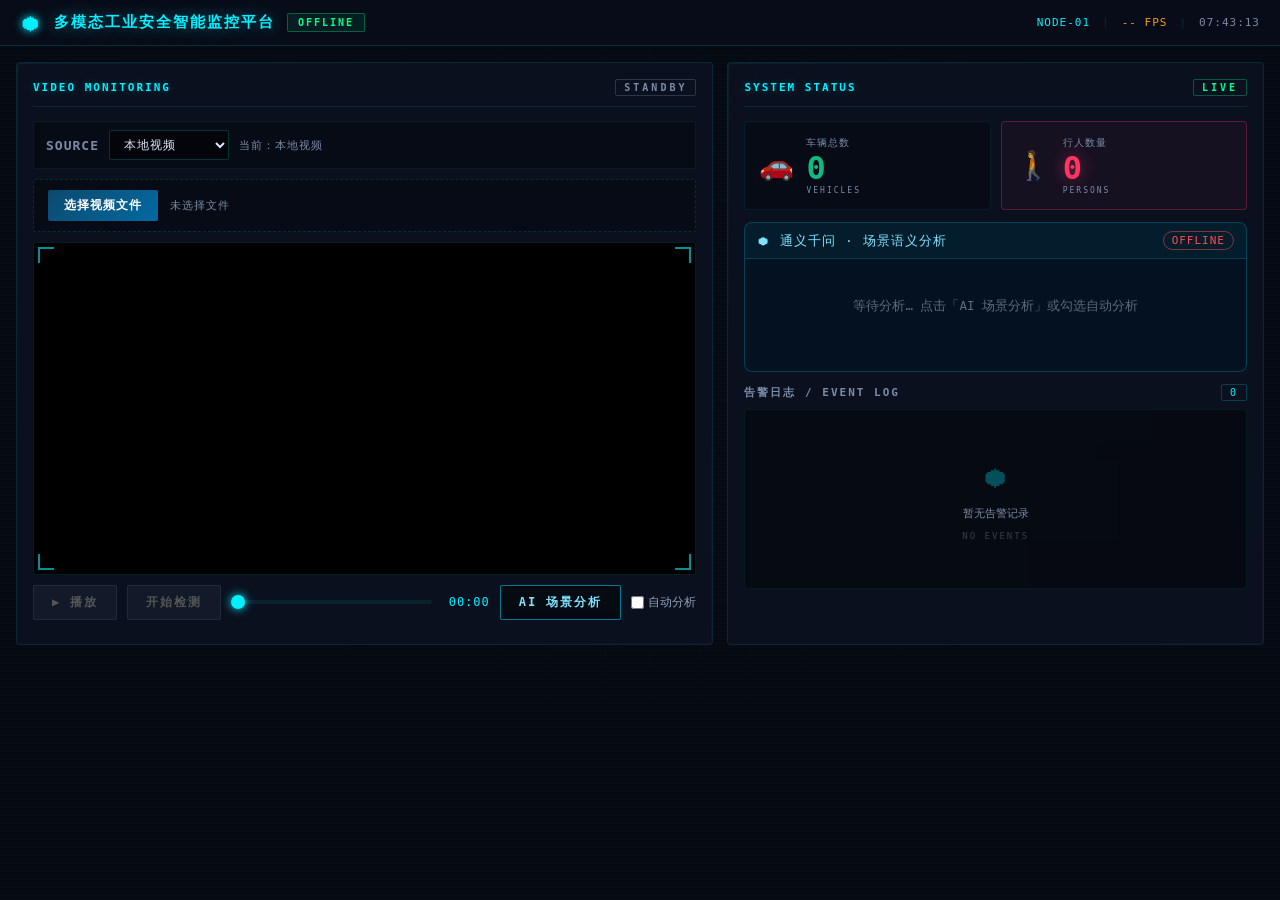
==== index.html @ 7e9e4f60 "chore(R0): 项目初始化，密钥改环境变量，补充 .gitignore/README/requirements" ====
<!DOCTYPE html>
<html lang="zh-CN">
<head>
  <meta charset="UTF-8">
  <meta name="viewport" content="width=device-width, initial-scale=1.0">
  <title>多模态工业安全智能监控平台</title>
  <link rel="stylesheet" href="./css/style.css">
</head>
<body>

<!-- 背景层 -->
<div class="starfield" id="starfield"></div>
<div class="grid-overlay"></div>
<div class="scanlines"></div>

<!-- 顶部导航 -->
<header>
  <div class="header-left">
    <span class="logo-hex">⬢</span>
    <h1>多模态工业安全智能监控平台</h1>
    <span class="badge" id="wsBadge">ONLINE</span>
  </div>
  <div class="header-right">
    <span class="sys-node">NODE-01</span>
    <span class="header-sep">|</span>
    <span class="sys-fps" id="sysFps">-- FPS</span>
    <span class="header-sep">|</span>
    <span id="clock">--:--:--</span>
  </div>
</header>

<!-- 主体 -->
<div class="container">

  <!-- 左：视频监控 -->
  <div class="card video-card">
    <div class="card-hud-top">
      <span class="hud-label">VIDEO MONITORING</span>
      <span class="hud-status" id="detectStatus">STANDBY</span>
    </div>

    <!-- 数据源 -->
    <div class="source-row">
      <label>SOURCE</label>
      <select id="sourceType">
        <option value="file" selected>本地视频</option>
        <option value="camera">摄像头实时流</option>
      </select>
      <span class="hint" id="sourceHint">当前：本地视频</span>
    </div>

    <!-- 文件选择 -->
    <div class="file-select">
      <label for="videoFile">选择视频文件</label>
      <input type="file" id="videoFile" accept="video/*">
      <span id="fileName">未选择文件</span>
    </div>

    <!-- 视频区 -->
    <div class="video-wrapper">
      <div class="video-wrap">
        <canvas id="videoCanvas"></canvas>
        <div class="video-frame-corners">
          <span class="vfc tl"></span>
          <span class="vfc tr"></span>
          <span class="vfc bl"></span>
          <span class="vfc br"></span>
        </div>
      </div>

      <!-- 控件 -->
      <div class="controls">
        <button id="playPauseBtn" disabled>▶ 播放</button>
        <button id="btnStartDetected" disabled>开始检测</button>
        <input type="range" id="progressBar" min="0" max="1000" value="0">
        <span class="time-label" id="timeLabel">00:00</span>
      </div>
    </div>
  </div>

  <!-- 右：状态 + 日志 -->
  <div class="card">
    <div class="card-hud-top">
      <span class="hud-label">SYSTEM STATUS</span>
      <span class="hud-status pulse" id="liveBadge">LIVE</span>
    </div>

    <!-- 状态统计 -->
    <div class="status-grid">
      <div class="status-item safe">
        <div class="status-icon">🚗</div>
        <div class="status-info">
          <span class="label">车辆总数</span>
          <span class="value" id="vehicleCount">0</span>
          <span class="unit">VEHICLES</span>
        </div>
      </div>
      <div class="status-item danger">
        <div class="status-icon">🚶</div>
        <div class="status-info">
          <span class="label">行人数量</span>
          <span class="value" id="personCount">0</span>
          <span class="unit">PERSONS</span>
        </div>
      </div>
    </div>

    <!-- 日志 -->
    <div class="log-module">
      <div class="log-header">
        <span class="log-title">告警日志 / EVENT LOG</span>
        <span class="log-count" id="logCount">0</span>
      </div>
      <div class="log-container" id="logContainer">
        <div class="log-placeholder" id="logPlaceholder">
          <div class="log-empty-icon">⬢</div>
          <div>暂无告警记录</div>
          <div class="log-empty-sub">NO EVENTS</div>
        </div>
      </div>
    </div>
  </div>

</div>

<script src="./js/app.js"></script>
</body>
</html>
---- css/style.css ----
/* ============================================
   科幻风仪表盘 — CYBERPUNK HUD THEME
   ============================================ */

:root {
  --cyan: #00f0ff;
  --cyan-dim: #00b8d4;
  --magenta: #c026d3;
  --neon-green: #00ff88;
  --neon-red: #ff3366;
  --amber: #f59e0b;
  --dark-bg: #060b14;
  --panel-bg: rgba(12, 18, 34, 0.85);
  --panel-border: rgba(0, 240, 255, 0.1);
  --text: #dce6f7;
  --text-dim: #7a8ba8;
  --line: rgba(0, 240, 255, 0.08);
  --blue: #0ea5e9;
  --green: #10b981;
  --red: #ef4444;
  --orange: #f59e0b;
}

* { box-sizing: border-box; margin: 0; padding: 0; }

/* ===== 背景层 ===== */
body {
  background: var(--dark-bg);
  color: var(--text);
  font-family: "PingFang SC", "Microsoft YaHei", "Rajdhani", "Orbitron", monospace;
  min-height: 100vh;
  position: relative;
  overflow-x: hidden;
}

.starfield {
  position: fixed;
  inset: 0;
  pointer-events: none;
  z-index: 0;
}

.star {
  position: absolute;
  background: #fff;
  border-radius: 50%;
  animation: starPulse ease-in-out infinite alternate;
}

@keyframes starPulse {
  0% { box-shadow: 0 0 1px rgba(255,255,255,0.2); }
  100% { box-shadow: 0 0 4px rgba(0,240,255,0.6), 0 0 8px rgba(0,240,255,0.3); }
}

.grid-overlay {
  position: fixed;
  inset: 0;
  pointer-events: none;
  z-index: 0;
  background-image:
    linear-gradient(rgba(0, 240, 255, 0.025) 1px, transparent 1px),
    linear-gradient(90deg, rgba(0, 240, 255, 0.025) 1px, transparent 1px);
  background-size: 50px 50px;
  mask-image: radial-gradient(ellipse 60% 60% at 50% 40%, black 40%, transparent 70%);
}

.scanlines {
  position: fixed;
  inset: 0;
  pointer-events: none;
  z-index: 0;
  background: repeating-linear-gradient(
    0deg,
    transparent,
    transparent 2px,
    rgba(0, 0, 0, 0.05) 2px,
    rgba(0, 0, 0, 0.05) 4px
  );
}

/* ===== 顶部导航 ===== */
header {
  position: sticky;
  top: 0;
  z-index: 100;
  display: flex;
  align-items: center;
  justify-content: space-between;
  padding: 10px 20px;
  background: rgba(8, 13, 26, 0.9);
  border-bottom: 1px solid rgba(0, 240, 255, 0.15);
  backdrop-filter: blur(12px);
  flex-wrap: wrap;
  gap: 8px;
}

.header-left,
.header-right {
  display: flex;
  align-items: center;
  gap: 12px;
}

.logo-hex {
  font-size: 22px;
  color: var(--cyan);
  text-shadow: 0 0 10px var(--cyan);
  animation: hexPulse 3s ease-in-out infinite;
}

@keyframes hexPulse {
  0%, 100% { opacity: 0.7; }
  50% { opacity: 1; }
}

header h1 {
  font-size: 15px;
  font-weight: 700;
  letter-spacing: 2px;
  color: var(--cyan);
  text-shadow: 0 0 15px rgba(0, 240, 255, 0.4);
}

.badge {
  padding: 3px 10px;
  border-radius: 2px;
  font-size: 10px;
  font-weight: 700;
  letter-spacing: 2px;
  color: var(--neon-green);
  background: rgba(0, 255, 136, 0.08);
  border: 1px solid rgba(0, 255, 136, 0.3);
}

.badge.offline {
  color: var(--neon-red);
  border-color: rgba(255, 51, 102, 0.3);
  background: rgba(255, 51, 102, 0.08);
}

.header-right {
  font-size: 11px;
  color: var(--text-dim);
  letter-spacing: 1px;
}

.header-sep {
  color: rgba(0, 240, 255, 0.15);
}

.sys-node {
  color: var(--cyan);
}

.sys-fps {
  color: var(--amber);
}

/* ===== 主布局 ===== */
.container {
  position: relative;
  z-index: 1;
  max-width: 1400px;
  margin: 0 auto;
  padding: 16px;
  display: grid;
  grid-template-columns: 1.3fr 1fr;
  gap: 14px;
}

/* ===== 卡片 ===== */
.card {
  position: relative;
  background: var(--panel-bg);
  border: 1px solid var(--panel-border);
  border-radius: 4px;
  padding: 16px;
  backdrop-filter: blur(15px);
  overflow: hidden;
}

/* 卡片发光边框 */
.card::after {
  content: "";
  position: absolute;
  inset: 0;
  border-radius: 4px;
  pointer-events: none;
  z-index: 0;
  border: 1px solid transparent;
  background: linear-gradient(
    135deg,
    rgba(0, 240, 255, 0.08) 0%,
    transparent 30%,
    transparent 70%,
    rgba(192, 38, 211, 0.06) 100%
  ) border-box;
  -webkit-mask: linear-gradient(#fff 0 0) padding-box, linear-gradient(#fff 0 0);
  -webkit-mask-composite: xor;
  mask-composite: exclude;
}

/* HUD 顶部条 */
.card-hud-top {
  display: flex;
  justify-content: space-between;
  align-items: center;
  margin-bottom: 14px;
  padding-bottom: 10px;
  border-bottom: 1px solid rgba(0, 240, 255, 0.1);
  position: relative;
  z-index: 1;
}

.hud-label {
  font-size: 11px;
  font-weight: 700;
  letter-spacing: 2px;
  color: var(--cyan);
  text-shadow: 0 0 8px rgba(0, 240, 255, 0.3);
}

.hud-status {
  font-size: 10px;
  font-weight: 700;
  letter-spacing: 3px;
  color: var(--text-dim);
  padding: 2px 8px;
  border: 1px solid rgba(120, 140, 168, 0.3);
  border-radius: 2px;
}

.hud-status.pulse {
  color: var(--neon-green);
  border-color: rgba(0, 255, 136, 0.3);
  animation: statusPulse 2s ease-in-out infinite;
}

@keyframes statusPulse {
  0%, 100% { opacity: 1; }
  50% { opacity: 0.5; }
}

/* ===== 数据源选择 ===== */
.source-row {
  position: relative;
  z-index: 1;
  display: flex;
  align-items: center;
  gap: 10px;
  margin-bottom: 10px;
  padding: 8px 12px;
  background: rgba(0, 0, 0, 0.3);
  border: 1px solid rgba(0, 240, 255, 0.08);
  border-radius: 2px;
  flex-wrap: wrap;
  font-size: 13px;
}

.source-row label {
  color: var(--text-dim);
  font-weight: 600;
  letter-spacing: 1px;
}

.hint {
  font-size: 11px;
  color: var(--text-dim);
  letter-spacing: 1px;
}

/* ===== 文件选择 ===== */
.file-select {
  position: relative;
  z-index: 1;
  display: flex;
  align-items: center;
  gap: 12px;
  margin-bottom: 10px;
  padding: 10px 14px;
  background: rgba(0, 0, 0, 0.3);
  border: 1px dashed rgba(0, 240, 255, 0.15);
  border-radius: 2px;
  flex-wrap: wrap;
}

.file-select label {
  padding: 7px 16px;
  background: linear-gradient(135deg, #0c4a6e, #0369a1);
  color: #fff;
  font-size: 12px;
  font-weight: 600;
  letter-spacing: 1px;
  cursor: pointer;
  border-radius: 2px;
  transition: all 0.2s;
}

.file-select label:hover {
  box-shadow: 0 0 15px rgba(0, 240, 255, 0.3);
  transform: translateY(-1px);
}

.file-select input[type=file] { display: none; }

#fileName {
  font-size: 11px;
  color: var(--text-dim);
  letter-spacing: 1px;
}

/* ===== 视频区 ===== */
.video-wrapper {
  position: relative;
  z-index: 1;
}

.video-wrap {
  position: relative;
  background: #000;
  border-radius: 4px;
  overflow: hidden;
  border: 1px solid rgba(0, 240, 255, 0.12);
  margin-bottom: 10px;
}

#videoCanvas {
  width: 100%;
  display: block;
  max-height: 58vh;
  background: #000;
}

/* 视频框角标 */
.video-frame-corners .vfc {
  position: absolute;
  width: 16px;
  height: 16px;
  pointer-events: none;
  z-index: 2;
  opacity: 0.6;
}
.vfc.tl { top: 4px; left: 4px; border-top: 2px solid var(--cyan); border-left: 2px solid var(--cyan); }
.vfc.tr { top: 4px; right: 4px; border-top: 2px solid var(--cyan); border-right: 2px solid var(--cyan); }
.vfc.bl { bottom: 4px; left: 4px; border-bottom: 2px solid var(--cyan); border-left: 2px solid var(--cyan); }
.vfc.br { bottom: 4px; right: 4px; border-bottom: 2px solid var(--cyan); border-right: 2px solid var(--cyan); }

/* ===== 控件 ===== */
.controls {
  position: relative;
  z-index: 1;
  margin-bottom: 8px;
  display: flex;
  align-items: center;
  gap: 10px;
  flex-wrap: wrap;
}

.ctrl-label {
  font-size: 12px;
  color: var(--text-dim);
  letter-spacing: 1px;
}

button {
  padding: 8px 18px;
  border: 1px solid rgba(0, 240, 255, 0.3);
  border-radius: 2px;
  font-size: 12px;
  font-weight: 700;
  cursor: pointer;
  font-family: inherit;
  letter-spacing: 2px;
  transition: all 0.25s;
  background: rgba(0, 0, 0, 0.4);
  color: var(--text-dim);
}

#playPauseBtn {
  background: rgba(14, 165, 233, 0.15);
  border-color: rgba(14, 165, 233, 0.4);
  color: var(--cyan);
}

#playPauseBtn:hover {
  background: rgba(14, 165, 233, 0.25);
  box-shadow: 0 0 15px rgba(0, 240, 255, 0.2);
}

#playPauseBtn:disabled {
  background: rgba(120, 140, 168, 0.08);
  border-color: rgba(120, 140, 168, 0.15);
  color: #555;
  cursor: not-allowed;
}

#btnStartDetected {
  background: rgba(16, 185, 129, 0.15);
  border-color: rgba(16, 185, 129, 0.4);
  color: var(--neon-green);
}

#btnStartDetected:hover {
  background: rgba(16, 185, 129, 0.25);
  box-shadow: 0 0 20px rgba(0, 255, 136, 0.25);
}

#btnStartDetected:disabled {
  background: rgba(120, 140, 168, 0.08);
  border-color: rgba(120, 140, 168, 0.15);
  color: #555;
  cursor: not-allowed;
}

select {
  background: rgba(0, 0, 0, 0.5);
  color: var(--text);
  border: 1px solid rgba(0, 240, 255, 0.2);
  border-radius: 2px;
  padding: 6px 10px;
  font-size: 12px;
  font-family: inherit;
  letter-spacing: 1px;
  cursor: pointer;
  outline: none;
}

select:focus {
  border-color: var(--cyan);
  box-shadow: 0 0 10px rgba(0, 240, 255, 0.15);
}

/* 进度条 */
#progressBar {
  -webkit-appearance: none;
  appearance: none;
  height: 4px;
  flex: 1;
  min-width: 100px;
  background: rgba(0, 240, 255, 0.08);
  border-radius: 2px;
  outline: none;
  cursor: pointer;
}

#progressBar::-webkit-slider-thumb {
  -webkit-appearance: none;
  width: 14px;
  height: 14px;
  border-radius: 50%;
  background: var(--cyan);
  box-shadow: 0 0 10px var(--cyan);
  cursor: pointer;
}

.time-label {
  font-size: 12px;
  color: var(--cyan);
  letter-spacing: 1px;
  min-width: 48px;
  text-align: right;
}

/* ===== 多路监控预览 ===== */
.multi-cam-section {
  position: relative;
  z-index: 1;
  margin-top: 16px;
}

.section-label {
  font-size: 11px;
  color: var(--text-dim);
  letter-spacing: 1px;
  margin-bottom: 10px;
  padding-bottom: 8px;
  border-bottom: 1px solid rgba(0, 240, 255, 0.06);
}

.cam-grid {
  display: grid;
  grid-template-columns: repeat(4, 1fr);
  gap: 10px;
}

.camera-preview {
  background: rgba(0, 0, 0, 0.4);
  border-radius: 4px;
  overflow: hidden;
  border: 1px solid rgba(0, 240, 255, 0.08);
  text-align: center;
  transition: all 0.3s;
}

.camera-preview:hover {
  border-color: rgba(0, 240, 255, 0.3);
  box-shadow: 0 0 12px rgba(0, 240, 255, 0.08);
}

.preview-img {
  height: 70px;
  background: #060b14;
  display: flex;
  align-items: center;
  justify-content: center;
  font-size: 28px;
  opacity: 0.5;
}

.preview-label {
  padding: 7px;
  font-size: 10px;
  color: var(--text-dim);
  letter-spacing: 1px;
  background: rgba(8, 13, 26, 0.8);
  border-top: 1px solid rgba(0, 240, 255, 0.06);
}

/* ===== 状态统计卡片 ===== */
.status-grid {
  position: relative;
  z-index: 1;
  display: grid;
  grid-template-columns: 1fr 1fr;
  gap: 10px;
  margin-bottom: 10px;
}

.status-item {
  padding: 14px;
  border: 1px solid rgba(0, 240, 255, 0.08);
  border-radius: 4px;
  background: rgba(0, 0, 0, 0.3);
  display: flex;
  align-items: center;
  gap: 12px;
  transition: all 0.3s;
}

.status-item .status-icon {
  font-size: 28px;
  opacity: 0.8;
}

.status-item .status-info {
  display: flex;
  flex-direction: column;
  gap: 2px;
}

.status-item .label {
  font-size: 10px;
  color: var(--text-dim);
  letter-spacing: 1px;
}

.status-item .value {
  font-size: 32px;
  font-weight: 900;
  line-height: 1;
  letter-spacing: 2px;
}

.status-item .unit {
  font-size: 8px;
  color: var(--text-dim);
  letter-spacing: 2px;
}

.status-item.safe .value { color: var(--green); }
.status-item.danger .value {
  color: var(--neon-red);
  text-shadow: 0 0 15px rgba(255, 51, 102, 0.5);
  animation: dangerGlow 1s ease-in-out infinite alternate;
}

@keyframes dangerGlow {
  from { text-shadow: 0 0 10px rgba(255, 51, 102, 0.3); }
  to { text-shadow: 0 0 25px rgba(255, 51, 102, 0.7); }
}

.status-item.danger {
  border-color: rgba(255, 51, 102, 0.3);
  background: rgba(255, 51, 102, 0.05);
}

/* ===== 图表 ===== */
#chart-bar {
  position: relative;
  z-index: 1;
  width: 100%;
  height: 200px;
  margin-bottom: 8px;
}

#trendChart {
  position: relative;
  z-index: 1;
  width: 100%;
  height: 220px;
  margin-bottom: 8px;
}

/* ===== 日志模块 ===== */
.log-module {
  position: relative;
  z-index: 1;
  margin-top: 12px;
}

.log-header {
  display: flex;
  align-items: center;
  justify-content: space-between;
  margin-bottom: 8px;
}

.log-title {
  font-size: 11px;
  font-weight: 700;
  letter-spacing: 2px;
  color: var(--text-dim);
}

.log-count {
  font-size: 10px;
  color: var(--cyan);
  letter-spacing: 2px;
  padding: 2px 8px;
  border: 1px solid rgba(0, 240, 255, 0.2);
  border-radius: 2px;
}

.log-container {
  width: 100%;
  height: 180px;
  background: rgba(0, 0, 0, 0.4);
  border: 1px solid rgba(0, 240, 255, 0.08);
  border-radius: 4px;
  padding: 10px 12px;
  overflow-y: auto;
  font-size: 11px;
  line-height: 1.6;
  color: var(--text-dim);
}

.log-placeholder {
  display: flex;
  flex-direction: column;
  align-items: center;
  justify-content: center;
  height: 100%;
  color: var(--text-dim);
  text-align: center;
  gap: 6px;
}

.log-empty-icon {
  font-size: 28px;
  color: var(--cyan);
  opacity: 0.3;
  animation: hexPulse 3s infinite;
}

.log-empty-sub {
  font-size: 9px;
  letter-spacing: 2px;
  opacity: 0.4;
}

.log-item {
  padding: 5px 0;
  border-bottom: 1px solid rgba(0, 240, 255, 0.04);
  letter-spacing: 0.5px;
  font-family: "Consolas", "Courier New", monospace;
  font-size: 11px;
}

.log-item.warn {
  color: var(--neon-red);
  border-left: 2px solid var(--neon-red);
  padding-left: 8px;
}

.log-container::-webkit-scrollbar { width: 4px; }
.log-container::-webkit-scrollbar-thumb {
  background: var(--cyan);
  border-radius: 2px;
  opacity: 0.5;
}
.log-container::-webkit-scrollbar-track {
  background: rgba(0, 0, 0, 0.3);
}

/* ===== 截图模块 ===== */
.snapshot-card {
  grid-column: 1 / -1;
  margin-top: 4px;
}

.snapshot-header {
  position: relative;
  z-index: 1;
  display: flex;
  justify-content: space-between;
  align-items: center;
  margin-bottom: 12px;
}

.snapshot-clear {
  padding: 4px 14px;
  font-size: 10px;
  letter-spacing: 2px;
  border: 1px solid rgba(255, 51, 102, 0.3);
  background: rgba(255, 51, 102, 0.08);
  color: var(--neon-red);
  cursor: pointer;
  border-radius: 2px;
  transition: all 0.2s;
}

.snapshot-clear:hover {
  background: rgba(255, 51, 102, 0.2);
  box-shadow: 0 0 10px rgba(255, 51, 102, 0.2);
}

.empty-snapshot {
  position: relative;
  z-index: 1;
  display: flex;
  align-items: center;
  justify-content: center;
  min-height: 160px;
  flex-direction: column;
  gap: 8px;
  background: rgba(0, 0, 0, 0.3);
  border: 1px dashed rgba(0, 240, 255, 0.1);
  border-radius: 4px;
  color: var(--text-dim);
  font-size: 13px;
  letter-spacing: 1px;
}

.snapshot-empty-icon {
  font-size: 36px;
  color: var(--cyan);
  opacity: 0.25;
}

.snapshot-empty-sub {
  font-size: 10px;
  letter-spacing: 2px;
  opacity: 0.4;
}

.snapshot-preview {
  position: relative;
  z-index: 1;
  background: #000;
  border: 1px solid rgba(255, 51, 102, 0.2);
  border-radius: 4px;
  overflow: hidden;
}

.snapshot-preview img {
  width: 100%;
  max-height: 400px;
  object-fit: contain;
  background: #000;
}

.snapshot-info {
  padding: 10px 14px;
  background: rgba(12, 18, 34, 0.9);
  display: flex;
  flex-wrap: wrap;
  justify-content: space-between;
  align-items: center;
  border-top: 1px solid rgba(0, 240, 255, 0.08);
}

.violation-badge {
  font-weight: 700;
  letter-spacing: 2px;
  font-size: 12px;
  color: var(--neon-red);
}

.snapshot-time {
  font-size: 11px;
  color: var(--text-dim);
  letter-spacing: 1px;
  font-family: "Consolas", monospace;
}

.snapshot-desc {
  padding: 10px 14px;
  font-size: 12px;
  color: var(--text-dim);
  letter-spacing: 1px;
  border-top: 1px solid rgba(0, 240, 255, 0.05);
  background: rgba(0, 0, 0, 0.2);
}

/* ===== 响应式 ===== */
@media (max-width: 1100px) {
  .container {
    grid-template-columns: 1fr;
    padding: 10px;
  }

  .cam-grid {
    grid-template-columns: repeat(2, 1fr);
  }

  #videoCanvas { max-height: 40vh; }

  header {
    padding: 8px 12px;
  }

  header h1 {
    font-size: 12px;
    letter-spacing: 1px;
  }
}

@media (max-width: 600px) {
  .status-grid {
    grid-template-columns: 1fr;
  }

  .cam-grid {
    grid-template-columns: 1fr 1fr;
  }

  .card {
    padding: 10px;
  }

  .header-right {
    display: none;
  }
}
.qwen-list.danger li{color:#ff7a7a;}
.qwen-safe{color:#3ddc97;letter-spacing:1px;padding:4px 0;}
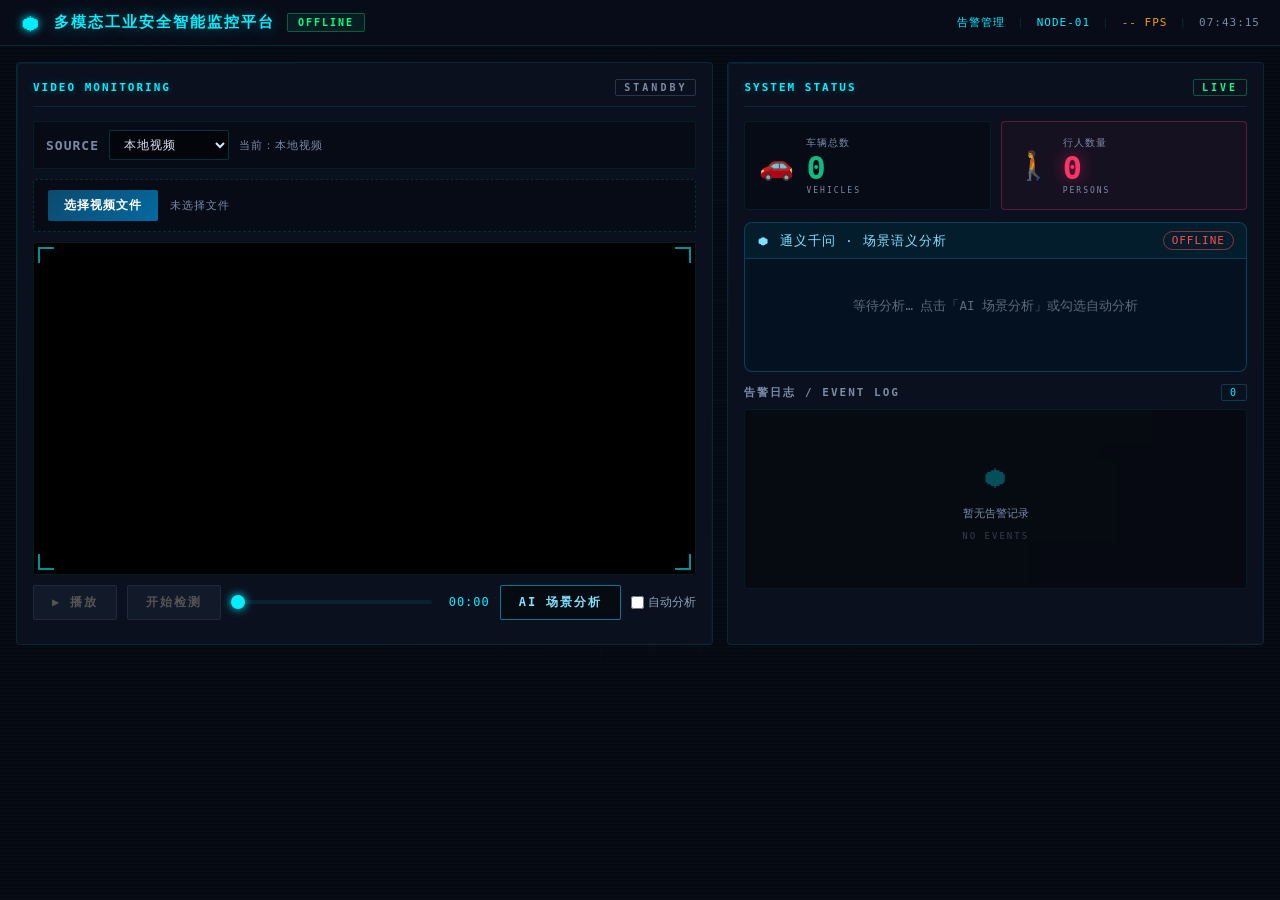
==== commit d2040ad8: "feat(R3): 新增告警管理页，支持筛选、分页与处理/误报驳回" ====
--- a/index.html
+++ b/index.html
@@ -21,6 +21,8 @@
     <span class="badge" id="wsBadge">ONLINE</span>
   </div>
   <div class="header-right">
+    <a href="./alarms.html" style="color:#00f0ff;text-decoration:none;font-size:11px;letter-spacing:1px;">告警管理</a>
+    <span class="header-sep">|</span>
     <span class="sys-node">NODE-01</span>
     <span class="header-sep">|</span>
     <span class="sys-fps" id="sysFps">-- FPS</span>
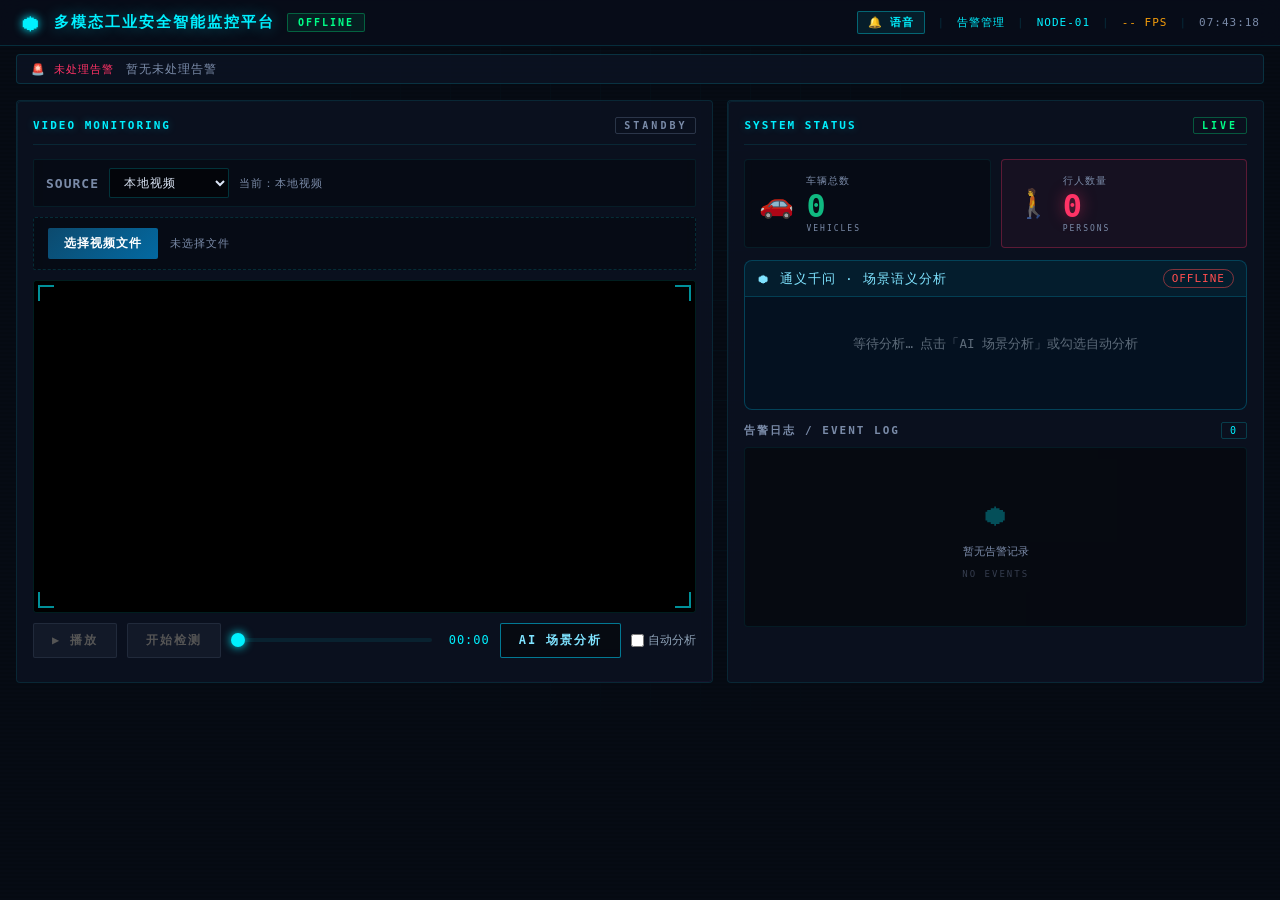
==== commit 6807c6d2: "feat(R5): 新增实时告警 WebSocket 推送、弹窗与语音播报 - 后端新增 NotifyManager 与 /ws/notify 广播通道，save_alarm 返回新建告警并在 /ws" ====
--- a/index.html
+++ b/index.html
@@ -21,6 +21,8 @@
     <span class="badge" id="wsBadge">ONLINE</span>
   </div>
   <div class="header-right">
+    <button id="btnMute" class="mute-btn" title="开启 / 关闭语音播报">🔔 语音</button>
+    <span class="header-sep">|</span>
     <a href="./alarms.html" style="color:#00f0ff;text-decoration:none;font-size:11px;letter-spacing:1px;">告警管理</a>
     <span class="header-sep">|</span>
     <span class="sys-node">NODE-01</span>
@@ -30,6 +32,11 @@
     <span id="clock">--:--:--</span>
   </div>
 </header>
+
+<!-- 滚动告警条：最近 10 条未处理告警，一级红色置顶（R5） -->
+<div class="alarm-ticker" id="alarmTicker">
+  <div class="ticker-empty">暂无未处理告警</div>
+</div>
 
 <!-- 主体 -->
 <div class="container">
@@ -125,6 +132,10 @@
 
 </div>
 
+<!-- 实时告警弹窗容器（R5） -->
+<div class="alarm-pop-stack" id="alarmPopStack"></div>
+
 <script src="./js/app.js"></script>
+<script src="./js/notify.js"></script>
 </body>
 </html>
--- a/css/style.css
+++ b/css/style.css
@@ -843,4 +843,191 @@
   }
 }
 .qwen-list.danger li{color:#ff7a7a;}
-.qwen-safe{color:#3ddc97;letter-spacing:1px;padding:4px 0;}+.qwen-safe{color:#3ddc97;letter-spacing:1px;padding:4px 0;}
+
+/* ============================================
+   R5 实时告警推送：滚动告警条 + 弹窗 + 静音开关
+   ============================================ */
+
+/* 静音按钮 */
+.mute-btn {
+  background: rgba(0, 240, 255, 0.08);
+  border: 1px solid rgba(0, 240, 255, 0.35);
+  color: var(--cyan);
+  font-size: 11px;
+  letter-spacing: 1px;
+  padding: 3px 10px;
+  border-radius: 2px;
+  cursor: pointer;
+  transition: all 0.2s;
+}
+
+.mute-btn:hover {
+  background: rgba(0, 240, 255, 0.2);
+}
+
+.mute-btn.muted {
+  color: var(--text-dim);
+  border-color: rgba(255, 255, 255, 0.2);
+  background: rgba(255, 255, 255, 0.05);
+}
+
+/* 顶部滚动告警条 */
+.alarm-ticker {
+  position: relative;
+  z-index: 2;
+  display: flex;
+  align-items: center;
+  height: 30px;
+  padding: 0 14px;
+  margin: 8px 16px 0;
+  background: rgba(12, 18, 34, 0.9);
+  border: 1px solid rgba(0, 240, 255, 0.15);
+  border-radius: 4px;
+  overflow: hidden;
+  white-space: nowrap;
+}
+
+.alarm-ticker::before {
+  content: '🚨 未处理告警';
+  flex-shrink: 0;
+  color: var(--neon-red);
+  font-size: 11px;
+  letter-spacing: 1px;
+  margin-right: 12px;
+}
+
+.ticker-track {
+  flex: 1;
+  overflow: hidden;
+  position: relative;
+}
+
+.ticker-track > div {
+  display: inline-block;
+  white-space: nowrap;
+}
+
+/* 内容超出容器宽度时才滚动（JS 判断后加 marquee） */
+.ticker-track.marquee > div {
+  animation: tickerScroll 22s linear infinite;
+}
+
+.ticker-track.marquee:hover > div {
+  animation-play-state: paused;
+}
+
+@keyframes tickerScroll {
+  0%   { transform: translateX(0); }
+  100% { transform: translateX(-50%); }
+}
+
+.ticker-item {
+  display: inline-block;
+  font-size: 12px;
+  margin-right: 32px;
+  color: var(--text);
+}
+
+.ticker-item .tt-time { color: var(--text-dim); margin-right: 6px; }
+.ticker-item .tt-type { margin-right: 6px; }
+.ticker-item .tt-loc { color: var(--text-dim); }
+.ticker-item.level-1 .tt-type { color: var(--neon-red); font-weight: 700; }
+.ticker-item.level-2 .tt-type { color: var(--amber); }
+.ticker-item.level-3 .tt-type { color: var(--cyan); }
+
+.ticker-empty {
+  color: var(--text-dim);
+  font-size: 12px;
+  letter-spacing: 1px;
+}
+
+/* 右下角实时告警弹窗 */
+.alarm-pop-stack {
+  position: fixed;
+  right: 16px;
+  bottom: 16px;
+  z-index: 9999;
+  display: flex;
+  flex-direction: column;
+  gap: 10px;
+  pointer-events: none;
+}
+
+.alarm-pop {
+  pointer-events: auto;
+  width: 320px;
+  background: rgba(10, 16, 30, 0.96);
+  border: 1px solid var(--neon-red);
+  border-left: 4px solid var(--neon-red);
+  border-radius: 6px;
+  box-shadow: 0 0 18px rgba(255, 51, 102, 0.25);
+  overflow: hidden;
+  animation: popIn 0.25s ease-out;
+}
+
+.alarm-pop.level-2 { border-color: var(--amber); border-left-color: var(--amber); box-shadow: 0 0 18px rgba(245, 158, 11, 0.2); }
+.alarm-pop.level-3 { border-color: var(--cyan); border-left-color: var(--cyan); box-shadow: 0 0 18px rgba(0, 240, 255, 0.15); }
+
+@keyframes popIn {
+  from { transform: translateX(40px); opacity: 0; }
+  to   { transform: translateX(0); opacity: 1; }
+}
+
+.alarm-pop-header {
+  display: flex;
+  align-items: center;
+  justify-content: space-between;
+  padding: 8px 12px;
+  background: rgba(255, 51, 102, 0.12);
+  font-size: 12px;
+  letter-spacing: 1px;
+  color: var(--neon-red);
+  font-weight: 700;
+}
+
+.alarm-pop.level-2 .alarm-pop-header { background: rgba(245, 158, 11, 0.12); color: var(--amber); }
+.alarm-pop.level-3 .alarm-pop-header { background: rgba(0, 240, 255, 0.1); color: var(--cyan); }
+
+.alarm-pop-close {
+  background: none;
+  border: none;
+  color: inherit;
+  font-size: 14px;
+  cursor: pointer;
+  padding: 0 2px;
+  opacity: 0.7;
+}
+
+.alarm-pop-close:hover { opacity: 1; }
+
+.alarm-pop-body {
+  display: flex;
+  gap: 10px;
+  padding: 10px 12px;
+}
+
+.alarm-pop-body img {
+  width: 96px;
+  height: 72px;
+  object-fit: cover;
+  border-radius: 3px;
+  border: 1px solid rgba(255, 255, 255, 0.12);
+  flex-shrink: 0;
+}
+
+.alarm-pop-info { flex: 1; min-width: 0; }
+
+.alarm-pop-type {
+  font-size: 14px;
+  font-weight: 700;
+  color: var(--text);
+  margin-bottom: 4px;
+}
+
+.alarm-pop-meta {
+  font-size: 11px;
+  color: var(--text-dim);
+  letter-spacing: 1px;
+  line-height: 1.6;
+}
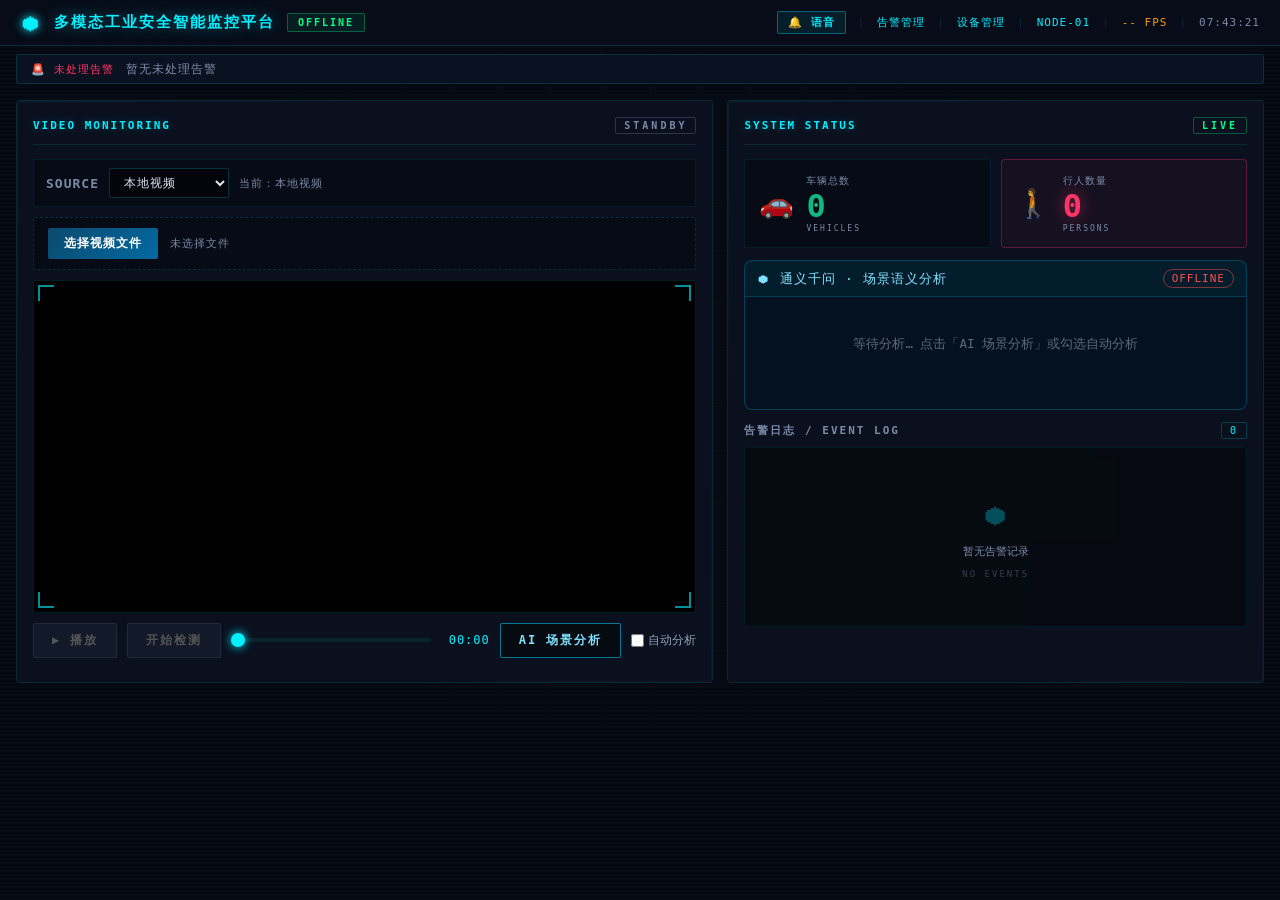
==== commit 9136ee98: "feat(R6): 新增设备管理页与接口，支持分组管理和在线状态模拟" ====
--- a/index.html
+++ b/index.html
@@ -24,6 +24,8 @@
     <button id="btnMute" class="mute-btn" title="开启 / 关闭语音播报">🔔 语音</button>
     <span class="header-sep">|</span>
     <a href="./alarms.html" style="color:#00f0ff;text-decoration:none;font-size:11px;letter-spacing:1px;">告警管理</a>
+    <span class="header-sep">|</span>
+    <a href="./devices.html" style="color:#00f0ff;text-decoration:none;font-size:11px;letter-spacing:1px;">设备管理</a>
     <span class="header-sep">|</span>
     <span class="sys-node">NODE-01</span>
     <span class="header-sep">|</span>
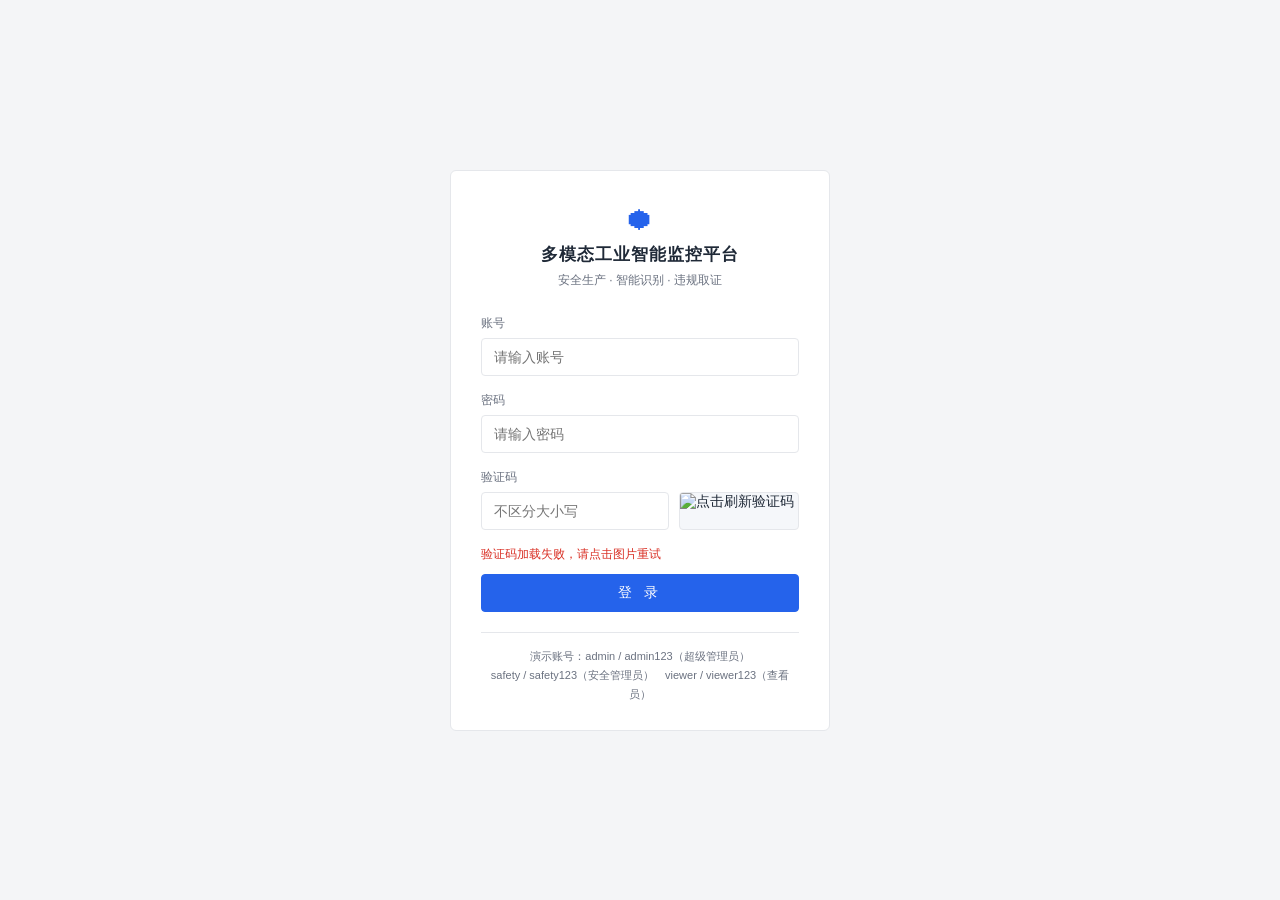
==== commit 0a070d56: "feat(R8): 新增登录鉴权与三级角色权限控制" ====
--- a/index.html
+++ b/index.html
@@ -5,6 +5,7 @@
   <meta name="viewport" content="width=device-width, initial-scale=1.0">
   <title>多模态工业安全智能监控平台</title>
   <link rel="stylesheet" href="./css/style.css">
+  <script src="./js/auth.js"></script>
 </head>
 <body>
 
@@ -25,7 +26,13 @@
     <span class="header-sep">|</span>
     <a href="./alarms.html" style="color:#00f0ff;text-decoration:none;font-size:11px;letter-spacing:1px;">告警管理</a>
     <span class="header-sep">|</span>
-    <a href="./devices.html" style="color:#00f0ff;text-decoration:none;font-size:11px;letter-spacing:1px;">设备管理</a>
+    <a href="./devices.html" data-perm="device" style="color:#00f0ff;text-decoration:none;font-size:11px;letter-spacing:1px;">设备管理</a>
+    <span class="header-sep">|</span>
+    <span style="font-size:11px;color:#8fa3b0;">
+      <span data-user-name>—</span>
+      <span data-user-role></span>
+    </span>
+    <a href="javascript:void(0)" data-logout style="color:#00f0ff;text-decoration:none;font-size:11px;letter-spacing:1px;">退出</a>
     <span class="header-sep">|</span>
     <span class="sys-node">NODE-01</span>
     <span class="header-sep">|</span>
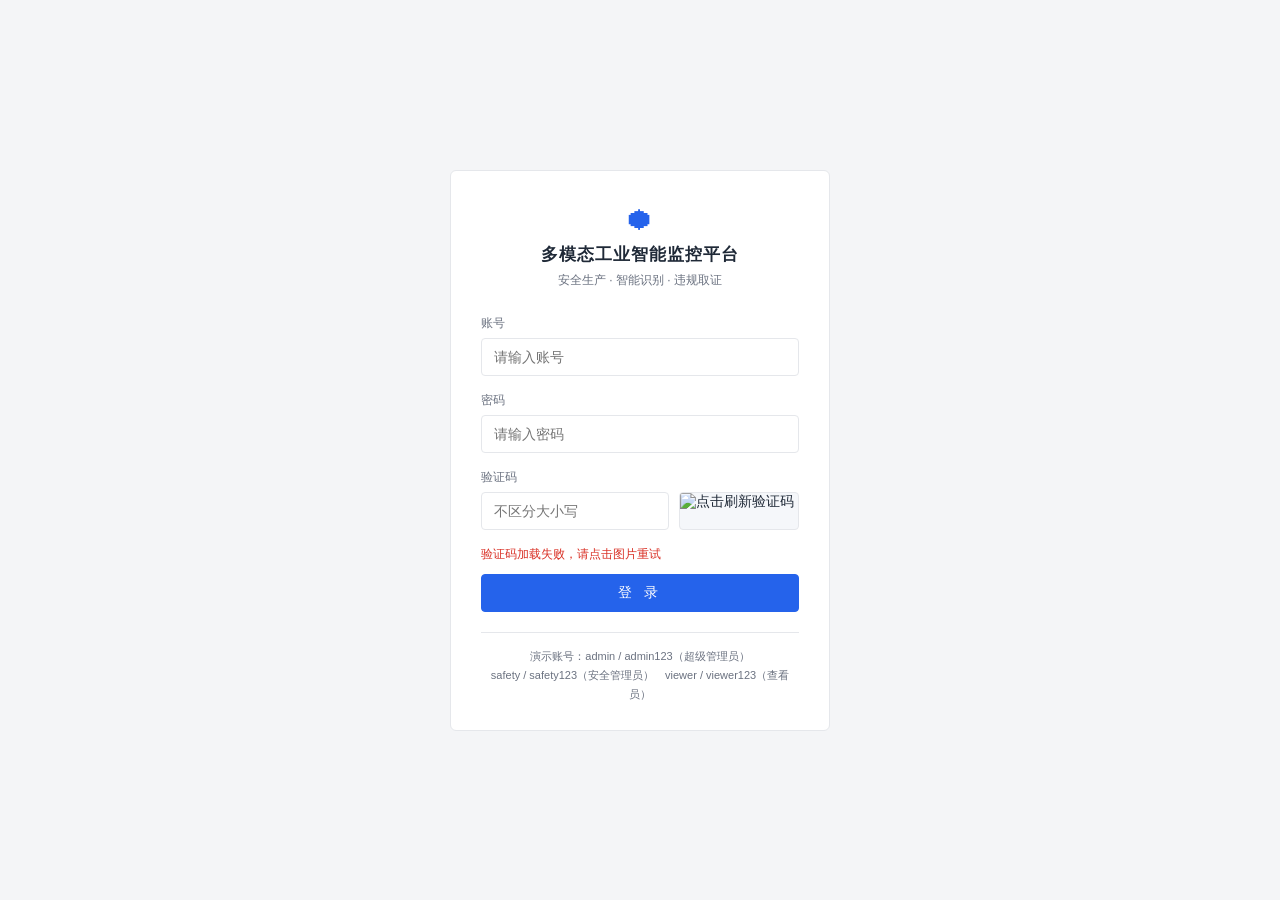
==== commit 064a153a: "feat(R9): 新增系统配置页，算法开关与阈值即时生效" ====
--- a/index.html
+++ b/index.html
@@ -27,6 +27,8 @@
     <a href="./alarms.html" style="color:#00f0ff;text-decoration:none;font-size:11px;letter-spacing:1px;">告警管理</a>
     <span class="header-sep">|</span>
     <a href="./devices.html" data-perm="device" style="color:#00f0ff;text-decoration:none;font-size:11px;letter-spacing:1px;">设备管理</a>
+    <span class="header-sep">|</span>
+    <a href="./settings.html" data-perm="settings" style="color:#00f0ff;text-decoration:none;font-size:11px;letter-spacing:1px;">系统配置</a>
     <span class="header-sep">|</span>
     <span style="font-size:11px;color:#8fa3b0;">
       <span data-user-name>—</span>
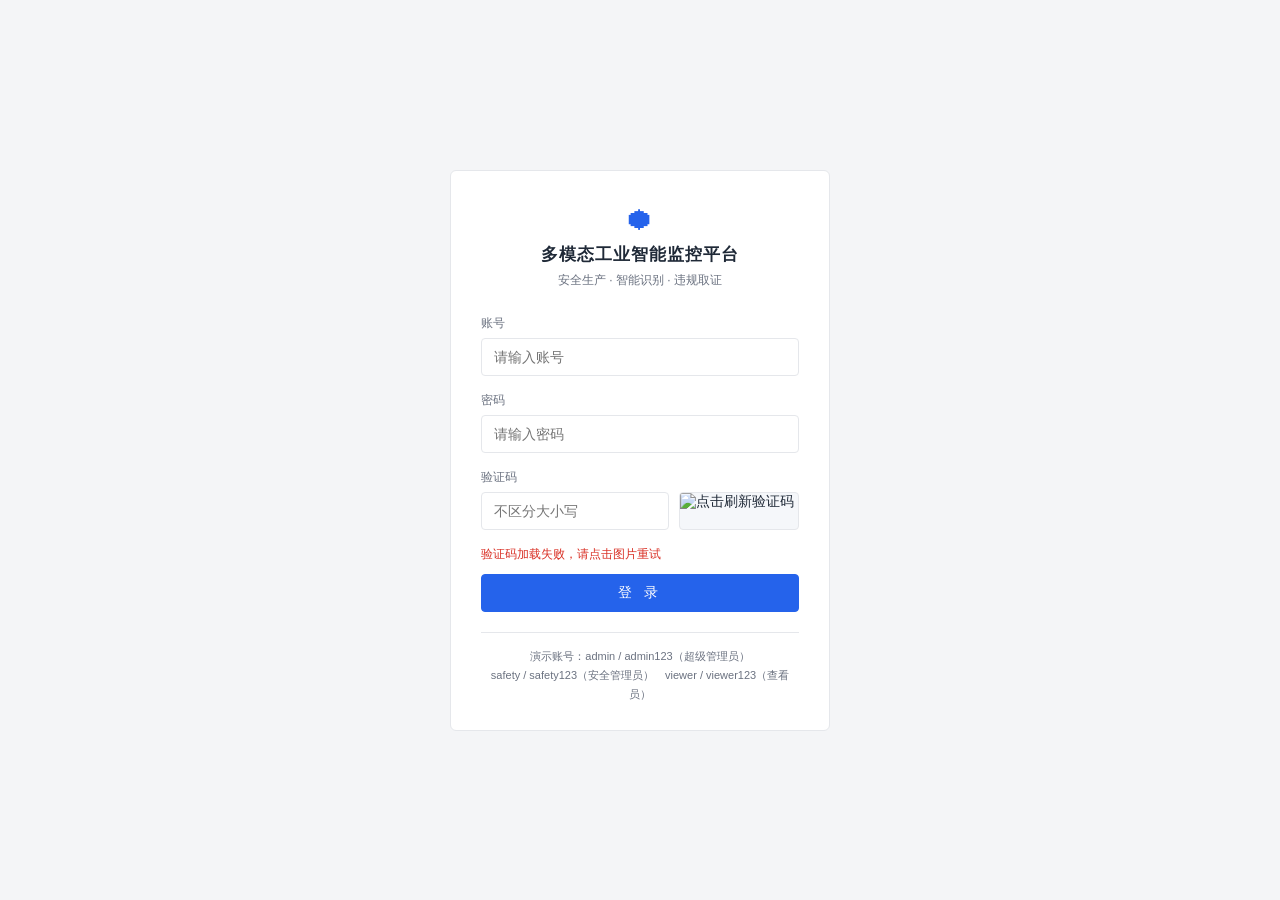
==== commit 261c132b: "feat(R7): 新增数据总览页与统计报表页，支持图表展示和 CSV 导出" ====
--- a/index.html
+++ b/index.html
@@ -25,6 +25,10 @@
     <button id="btnMute" class="mute-btn" title="开启 / 关闭语音播报">🔔 语音</button>
     <span class="header-sep">|</span>
     <a href="./alarms.html" style="color:#00f0ff;text-decoration:none;font-size:11px;letter-spacing:1px;">告警管理</a>
+    <span class="header-sep">|</span>
+    <a href="./dashboard.html" style="color:#00f0ff;text-decoration:none;font-size:11px;letter-spacing:1px;">数据总览</a>
+    <span class="header-sep">|</span>
+    <a href="./reports.html" data-perm="report" style="color:#00f0ff;text-decoration:none;font-size:11px;letter-spacing:1px;">统计报表</a>
     <span class="header-sep">|</span>
     <a href="./devices.html" data-perm="device" style="color:#00f0ff;text-decoration:none;font-size:11px;letter-spacing:1px;">设备管理</a>
     <span class="header-sep">|</span>
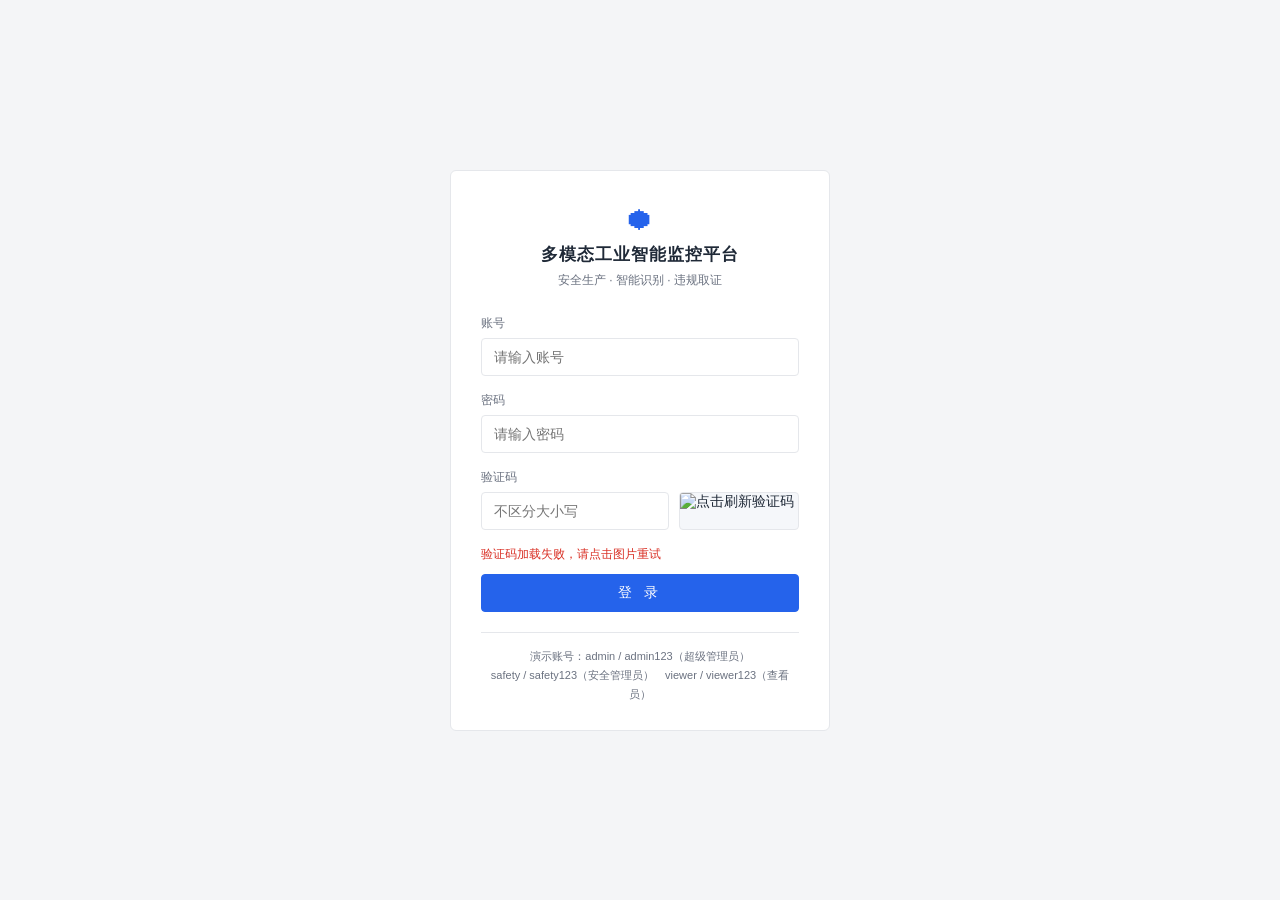
==== commit a6bf4d6d: "feat(R10): 新增操作日志记录与查询页，关键操作全程留痕" ====
--- a/index.html
+++ b/index.html
@@ -33,6 +33,8 @@
     <a href="./devices.html" data-perm="device" style="color:#00f0ff;text-decoration:none;font-size:11px;letter-spacing:1px;">设备管理</a>
     <span class="header-sep">|</span>
     <a href="./settings.html" data-perm="settings" style="color:#00f0ff;text-decoration:none;font-size:11px;letter-spacing:1px;">系统配置</a>
+    <span class="header-sep">|</span>
+    <a href="./logs.html" data-perm="logs" style="color:#00f0ff;text-decoration:none;font-size:11px;letter-spacing:1px;">操作日志</a>
     <span class="header-sep">|</span>
     <span style="font-size:11px;color:#8fa3b0;">
       <span data-user-name>—</span>
